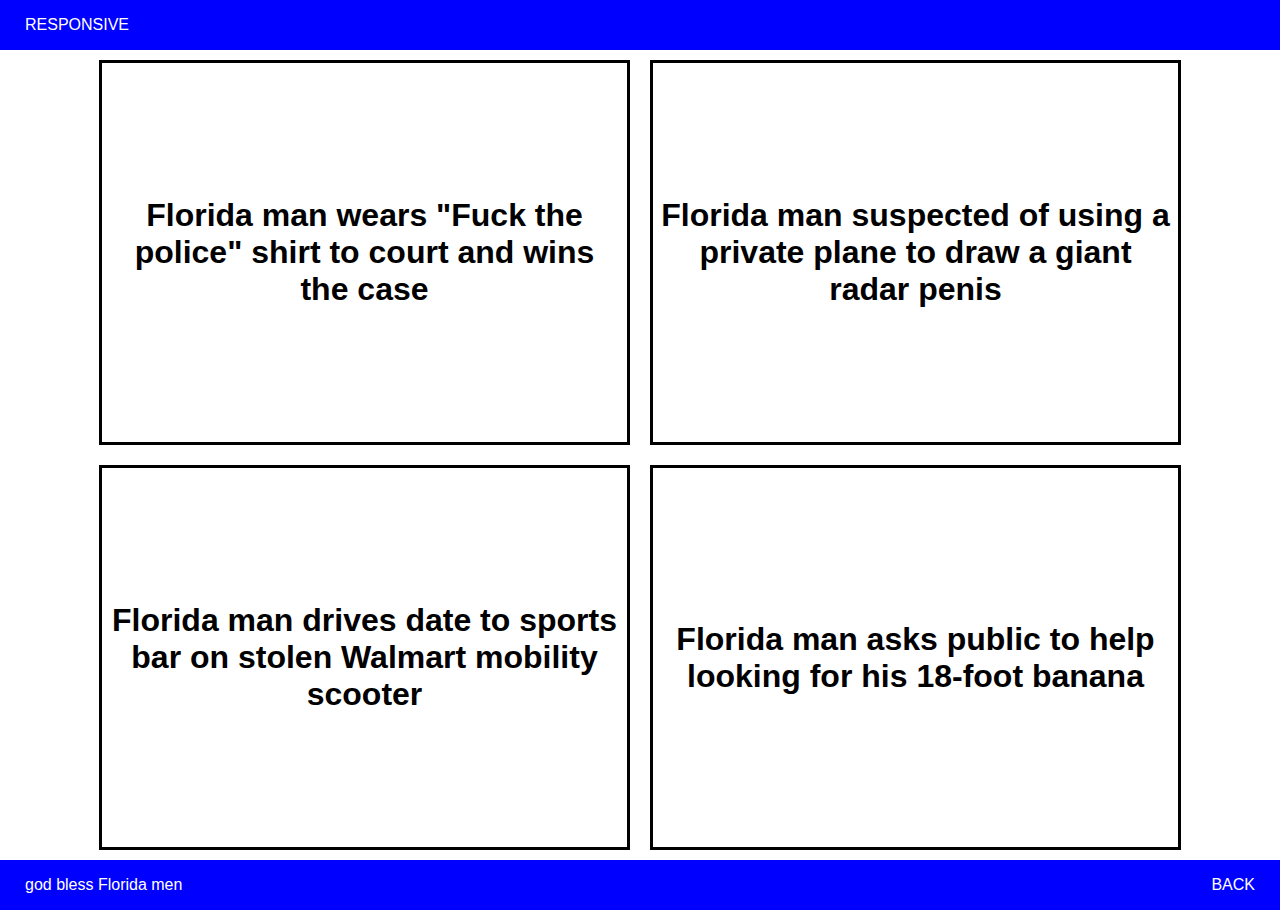
==== project-six/index.html @ 30b8b158 "project six" ====
<!DOCTYPE html>
<html lang="en">
  <head>
    <meta charset="UTF-8"/>
    <meta name="viewport" content="width=device-width, initial-scale=1">
    <title>project 6</title>
    <link rel="stylesheet" href="styles.css"/>
    <meta name="viewport"
    content="width=device-width, initial-scale=1.0, maximum-scale=1.0" />
  </head>
  <body>
    <div class="header">
        RESPONSIVE
    </div>
    <div class="page">
        <div class="page">
                <div class="articles">
                    Florida man wears "Fuck the police" shirt to court and wins the case
                </div>
                <div class="articles">
                    Florida man suspected of using a private plane to draw a giant radar penis
                </div>
                <div class="articles">
                    Florida man drives date to sports bar on stolen Walmart mobility scooter
                </div>
                <div class="articles">
                    Florida man asks public to help looking for his 18-foot banana
                </div>
        </div>
    </div>
    <div class="footer">
        god bless Florida men
        <a href="#" id="back">BACK</a>
    </div>
  </body>
</html>
---- project-six/styles.css ----
* {
    margin: 0;
    padding: 0;
    box-sizing: border-box;
}
.page {
    display: flex;
    flex-wrap: wrap;
    background-color: white;
    width: 100%;
    padding-left: 25px;
    padding-right: 25px;
    justify-content: center;
    font-weight: bold;
    height: 90vh;
}
body {
    background-color: blue;
}
.header, .footer {
    width: 100%;
    height: 50px;
    background-color: blue;
    color: white;
    display: flex;
    padding-left: 25px;
    align-items: center;
    font-family: Arial, Helvetica, sans-serif;
    justify-content: space-between;
    padding-right: 25px;
}
.articles {
    display: flex;
    border: black solid 3px;
    justify-content: center;
    font-family: Arial, Helvetica, sans-serif;
    font-size: xx-large;
    margin: 10px;
    padding: 5px;
    text-align: center;
    align-items: center;
}
.articles:hover, a:hover {
    text-decoration: underline;
    cursor: pointer;
}
a {
    color: white;
    text-decoration: none;
}
@media only screen and (max-width: 844px){
    .page {
        flex-direction: column;
    }
}
@media only screen and (min-width: 845px){
    .page {
        flex-direction: row;
    }
    .articles {
        width: 45%;
    }
}
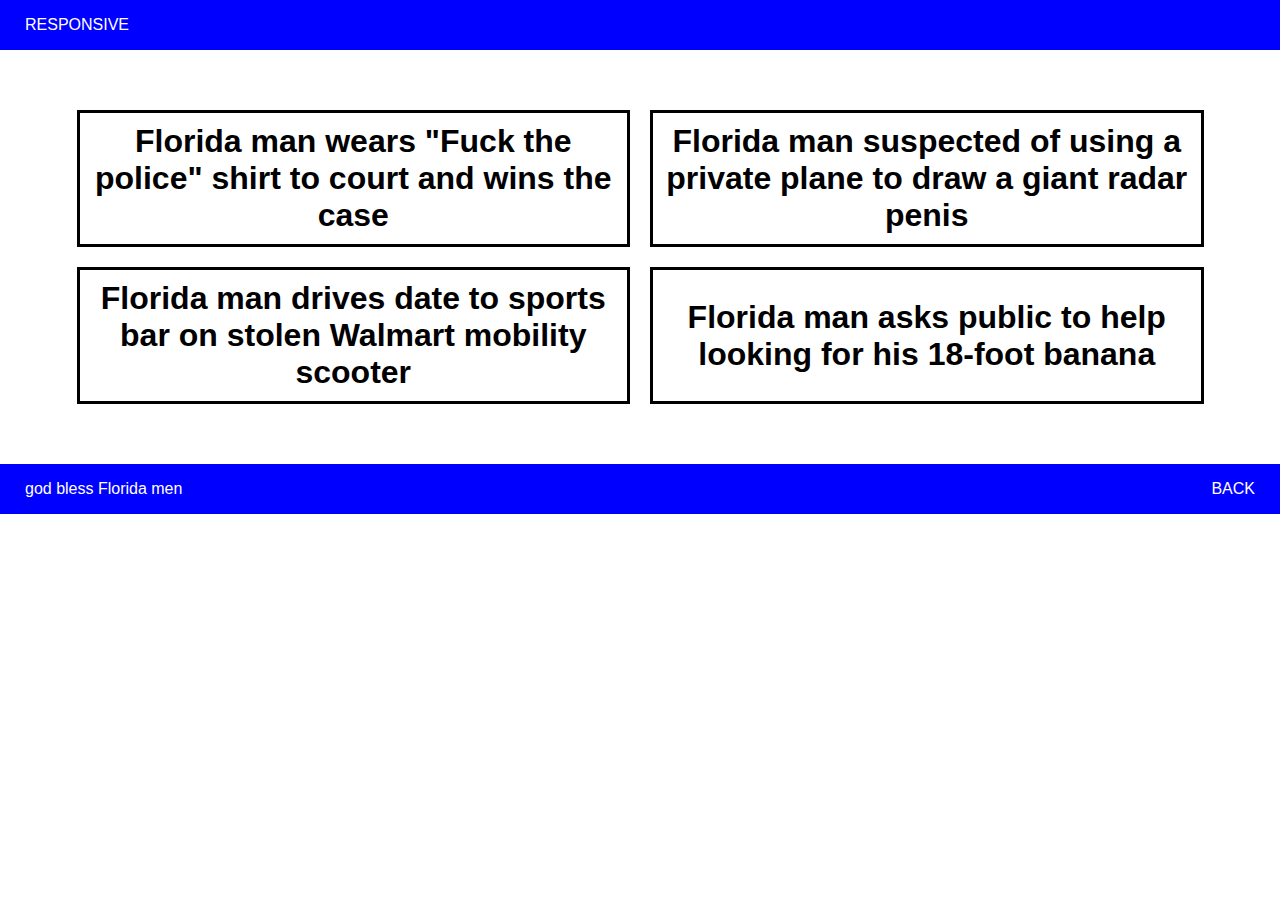
==== commit e228e1af: "proj6 rework" ====
--- a/project-six/index.html
+++ b/project-six/index.html
@@ -13,19 +13,17 @@
         RESPONSIVE
     </div>
     <div class="page">
-        <div class="page">
-                <div class="articles">
-                    Florida man wears "Fuck the police" shirt to court and wins the case
-                </div>
-                <div class="articles">
-                    Florida man suspected of using a private plane to draw a giant radar penis
-                </div>
-                <div class="articles">
-                    Florida man drives date to sports bar on stolen Walmart mobility scooter
-                </div>
-                <div class="articles">
-                    Florida man asks public to help looking for his 18-foot banana
-                </div>
+        <div class="articles">
+            Florida man wears "Fuck the police" shirt to court and wins the case
+        </div>
+        <div class="articles">
+            Florida man suspected of using a private plane to draw a giant radar penis
+        </div>
+        <div class="articles">
+            Florida man drives date to sports bar on stolen Walmart mobility scooter
+        </div>
+        <div class="articles">
+            Florida man asks public to help looking for his 18-foot banana
         </div>
     </div>
     <div class="footer">
--- a/project-six/styles.css
+++ b/project-six/styles.css
@@ -5,18 +5,15 @@
 }
 .page {
     display: flex;
-    flex-wrap: wrap;
     background-color: white;
     width: 100%;
-    padding-left: 25px;
-    padding-right: 25px;
+    padding: 50px 25px 50px 25px;
     justify-content: center;
     font-weight: bold;
-    height: 90vh;
 }
-body {
+/* body {
     background-color: blue;
-}
+} */
 .header, .footer {
     width: 100%;
     height: 50px;
@@ -29,6 +26,9 @@
     justify-content: space-between;
     padding-right: 25px;
 }
+.footer {
+    margin-top: auto;
+}
 .articles {
     display: flex;
     border: black solid 3px;
@@ -36,9 +36,10 @@
     font-family: Arial, Helvetica, sans-serif;
     font-size: xx-large;
     margin: 10px;
-    padding: 5px;
+    padding: 10px 5px 10px 5px;
     text-align: center;
     align-items: center;
+    width: 100%;
 }
 .articles:hover, a:hover {
     text-decoration: underline;
@@ -51,11 +52,13 @@
 @media only screen and (max-width: 844px){
     .page {
         flex-direction: column;
+        justify-content: flex-start;
     }
 }
 @media only screen and (min-width: 845px){
     .page {
         flex-direction: row;
+        flex-wrap: wrap;
     }
     .articles {
         width: 45%;
